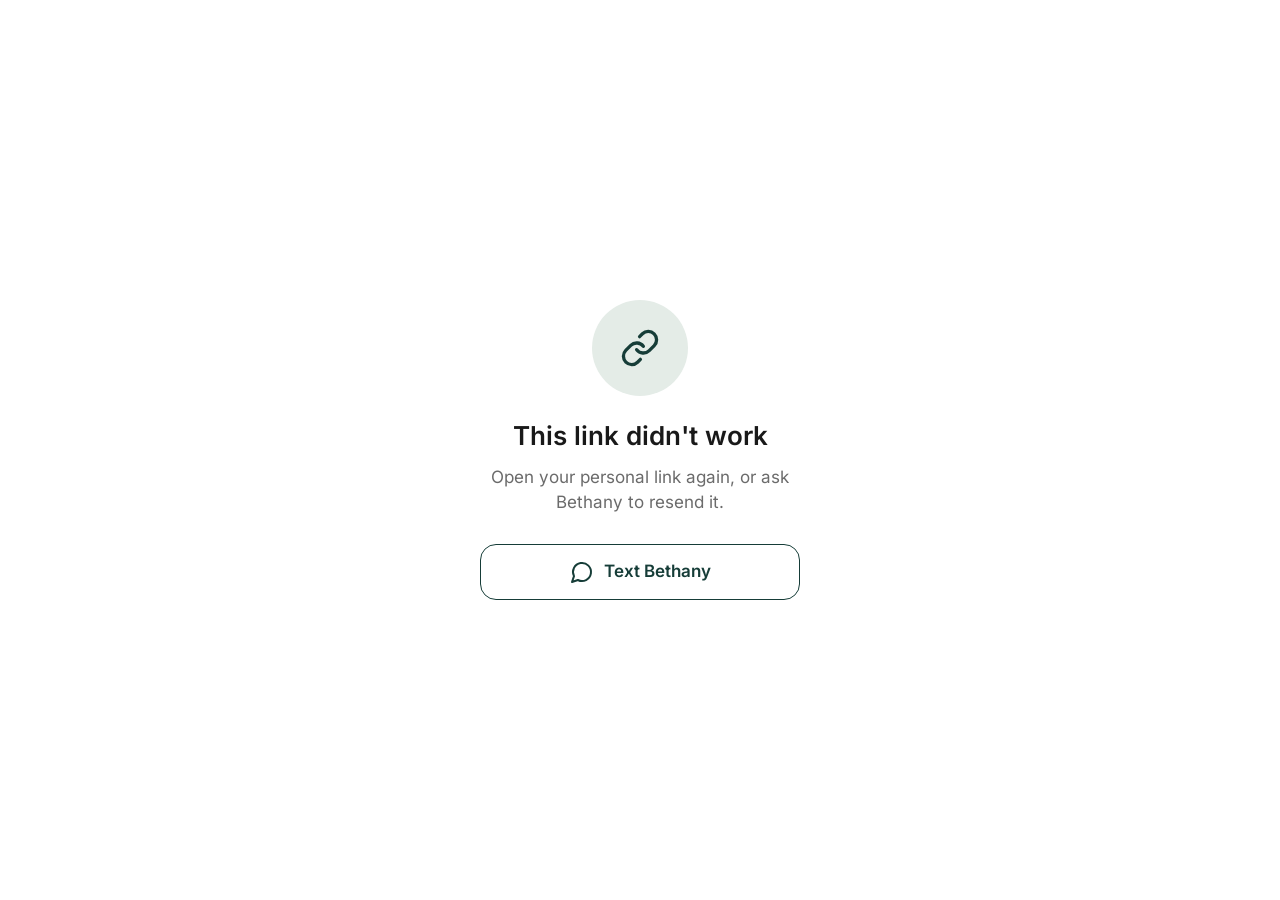
==== index.html @ 8ea7f1e4 "Stage 3: posting, editing, removing, and photos Co-Authored-By: Claude Fable 5.2 <noreply@anthropic." ====
<!DOCTYPE html>
<html lang="en">
<head>
<meta charset="utf-8">
<meta name="viewport" content="width=device-width, initial-scale=1, viewport-fit=cover">
<title>Village West Team</title>
<meta name="robots" content="noindex, nofollow">
<meta name="referrer" content="no-referrer">
<meta name="theme-color" content="#FFFFFF">
<meta name="apple-mobile-web-app-capable" content="yes">
<meta name="mobile-web-app-capable" content="yes">
<meta name="apple-mobile-web-app-title" content="VW Team">
<meta name="apple-mobile-web-app-status-bar-style" content="default">
<link rel="manifest" href="manifest.webmanifest">
<link rel="icon" type="image/png" href="icons/icon-192.png">
<link rel="apple-touch-icon" href="icons/icon-180.png">
<link rel="preload" href="fonts/inter-latin-wght-normal.woff2" as="font" type="font/woff2" crossorigin>
<link rel="stylesheet" href="app.css?v=7">
</head>
<body>
<div id="app" aria-live="polite"></div>
<nav id="tabbar" class="tabbar" hidden></nav>
<div id="toast" class="toast" role="status" aria-live="polite"></div>
<noscript><p style="padding:24px;font-family:sans-serif">This app needs JavaScript turned on.</p></noscript>
<script src="icons.js?v=7"></script>
<script src="app.js?v=7"></script>
</body>
</html>
---- app.css ----
/* Village West Team app. Hand-written styles, no CDN. */
@font-face {
  font-family: "Inter";
  font-style: normal;
  font-weight: 100 900;
  font-display: swap;
  src: url("fonts/inter-latin-wght-normal.woff2") format("woff2-variations");
  unicode-range: U+0000-00FF, U+0131, U+0152-0153, U+02BB-02BC, U+02C6, U+02DA, U+02DC, U+0304, U+0308, U+0329, U+2000-206F, U+20AC, U+2122, U+2191, U+2193, U+2212, U+2215, U+FEFF, U+FFFD;
}
@font-face {
  font-family: "Inter";
  font-style: normal;
  font-weight: 100 900;
  font-display: swap;
  src: url("fonts/inter-latin-ext-wght-normal.woff2") format("woff2-variations");
  unicode-range: U+0100-02BA, U+02BD-02C5, U+02C7-02CC, U+02CE-02D7, U+02DD-02FF, U+1E00-1E9F, U+1EF2-1EFF, U+2020, U+20A0-20AB, U+20AD-20C0, U+2113, U+2C60-2C7F, U+A720-A7FF;
}

:root {
  --bg: #FFFFFF;
  --text: #191919;
  --muted: #6B6B6B;
  --line: #ECECEA;
  --soft: #FAFAF9;
  --green: #163D38;
  --green-soft: #E4ECE7;
  --coral-line: #E58B7C;
  --coral-bg: #F8E6E1;
  --coral-text: #A63A2B;
  --badge: #C9432F;
  --tab-h: 72px;
  --safe-b: env(safe-area-inset-bottom, 0px);
  --safe-t: env(safe-area-inset-top, 0px);
}

* { box-sizing: border-box; }
html { -webkit-text-size-adjust: 100%; }
body {
  margin: 0;
  background: var(--bg);
  color: var(--text);
  font-family: "Inter", -apple-system, BlinkMacSystemFont, "Segoe UI", Roboto, sans-serif;
  font-size: 16px;
  line-height: 1.5;
  -webkit-font-smoothing: antialiased;
  -webkit-tap-highlight-color: transparent;
  overflow-wrap: anywhere;
}
button { font: inherit; color: inherit; background: none; border: 0; padding: 0; cursor: pointer; }
a { color: var(--green); }
h1, h2, h3, p { margin: 0; }
svg.ic { width: 24px; height: 24px; flex: none; fill: none; stroke: currentColor; stroke-width: 2; stroke-linecap: round; stroke-linejoin: round; }
:focus-visible { outline: 2px solid var(--green); outline-offset: 2px; }

#app { max-width: 430px; margin: 0 auto; min-height: 100vh; min-height: 100dvh; }
.screen { padding: calc(24px + var(--safe-t)) 24px calc(var(--tab-h) + var(--safe-b) + 32px); animation: fade .22s ease both; }
@keyframes fade { from { opacity: 0; transform: translateY(6px); } to { opacity: 1; transform: none; } }
@media (prefers-reduced-motion: reduce) { * { animation: none !important; transition: none !important; } }

/* Header */
.hello { display: flex; align-items: center; gap: 14px; margin-bottom: 24px; }
.avatar { width: 52px; height: 52px; border-radius: 50%; background: var(--green-soft); color: var(--green); display: flex; align-items: center; justify-content: center; font-weight: 600; font-size: 20px; flex: none; }
.hello-text { flex: 1; min-width: 0; }
.hello-small { color: var(--muted); font-size: 14px; line-height: 1.3; }
.hello-name { font-size: 22px; font-weight: 600; line-height: 1.25; white-space: nowrap; overflow: hidden; text-overflow: ellipsis; }
.brand { display: flex; flex-direction: column; align-items: flex-end; gap: 4px; flex: none; }
.wordmark { font-size: 11px; letter-spacing: .28em; color: var(--muted); font-weight: 500; white-space: nowrap; margin-right: -.28em; }
.beta { font-size: 10px; font-weight: 600; letter-spacing: .08em; text-transform: uppercase; color: var(--green); background: var(--green-soft); border-radius: 999px; padding: 2px 8px; }

/* Cards and buttons */
.card { border: 1px solid var(--line); border-radius: 20px; padding: 20px; background: #fff; }
.card + .card { margin-top: 16px; }
.card-title { font-size: 17px; font-weight: 600; line-height: 1.35; }
.muted { color: var(--muted); }
.small { font-size: 14px; }
.btn { display: flex; align-items: center; justify-content: center; gap: 10px; width: 100%; min-height: 56px; padding: 12px 20px; border-radius: 16px; font-weight: 600; font-size: 17px; text-decoration: none; transition: transform .08s ease, opacity .15s ease; }
.btn:active { transform: scale(.985); }
.btn-primary { background: var(--green); color: #fff; }
.btn-outline { border: 1.5px solid var(--green); color: var(--green); background: #fff; }
.btn[disabled] { opacity: .55; }
.section-label { font-size: 13px; letter-spacing: .12em; text-transform: uppercase; color: var(--muted); font-weight: 600; margin: 28px 0 12px; }
.rows { margin-top: 12px; }
.row { display: flex; justify-content: space-between; gap: 16px; padding: 12px 0; border-top: 1px solid var(--line); font-size: 15px; }
.row:first-child { border-top: 0; }
.row b { font-weight: 600; text-align: right; }

/* Centered states */
.center { min-height: calc(100vh - var(--tab-h)); min-height: calc(100dvh - var(--tab-h)); display: flex; flex-direction: column; align-items: center; justify-content: center; text-align: center; padding: 32px 28px; animation: fade .22s ease both; }
.center.full { min-height: 100vh; min-height: 100dvh; }
.bubble { width: 96px; height: 96px; border-radius: 50%; background: var(--green-soft); color: var(--green); display: flex; align-items: center; justify-content: center; margin-bottom: 24px; }
.bubble svg.ic { width: 40px; height: 40px; }
.bubble.coral { background: var(--coral-bg); color: var(--coral-text); }
.center h1 { font-size: 26px; font-weight: 600; line-height: 1.25; margin-bottom: 12px; }
.center p { color: var(--muted); font-size: 17px; max-width: 320px; }
.center .btn { margin-top: 28px; max-width: 320px; }

/* Skeleton */
.sk { background: #F1F1EF; border-radius: 10px; animation: pulse 1.3s ease-in-out infinite; }
.sk-circle { width: 52px; height: 52px; border-radius: 50%; }
.sk-card { height: 150px; border-radius: 20px; margin-top: 16px; }
@keyframes pulse { 0%, 100% { opacity: 1; } 50% { opacity: .45; } }

/* Bottom bar */
.tabbar { position: fixed; left: 0; right: 0; bottom: 0; z-index: 20; background: rgba(255, 255, 255, .96); backdrop-filter: blur(10px); -webkit-backdrop-filter: blur(10px); border-top: 1px solid var(--line); padding-bottom: var(--safe-b); }
.tabbar[hidden] { display: none; }
.tabbar-in { max-width: 430px; margin: 0 auto; display: flex; height: var(--tab-h); }
.tab { flex: 1; min-width: 0; display: flex; flex-direction: column; align-items: center; justify-content: center; gap: 4px; color: var(--muted); font-size: 12px; font-weight: 500; position: relative; }
.tab.on { color: var(--green); font-weight: 600; }
.tab .ic-wrap { position: relative; display: flex; }
.tab .count { position: absolute; top: -7px; right: -12px; min-width: 20px; height: 20px; padding: 0 5px; border-radius: 999px; background: var(--badge); color: #fff; font-size: 12px; font-weight: 600; display: flex; align-items: center; justify-content: center; border: 2px solid #fff; box-sizing: content-box; }

/* Toast */
.toast { position: fixed; left: 50%; bottom: calc(var(--tab-h) + var(--safe-b) + 16px); transform: translate(-50%, 20px); background: var(--text); color: #fff; padding: 12px 18px; border-radius: 14px; font-size: 15px; font-weight: 500; opacity: 0; pointer-events: none; transition: opacity .2s ease, transform .2s ease; z-index: 40; max-width: calc(100vw - 48px); text-align: center; }
.toast.show { opacity: 1; transform: translate(-50%, 0); }

/* ---------- Stage 2: Home, Bulletins, post ---------- */
.screen.fade { animation: fade .22s ease both; }
.screen.slide { animation: slide .26s cubic-bezier(.2,.7,.2,1) both; }
.screen { animation: none; }
@keyframes slide { from { opacity: 0; transform: translateX(28px); } to { opacity: 1; transform: none; } }

.brand { flex-direction: row; align-items: center; gap: 8px; }
.wordmark { margin-right: 0; }
.beta { letter-spacing: .06em; padding: 2px 7px; }
@media (max-width: 359px) { .brand { flex-direction: column; align-items: flex-end; gap: 4px; } }

.dot { width: 8px; height: 8px; border-radius: 50%; flex: none; display: inline-block; }
.tag { display: inline-flex; align-items: center; gap: 8px; border-radius: 999px; padding: 6px 12px 6px 10px; font-size: 14px; font-weight: 600; line-height: 1.2; max-width: 100%; }
.pill { display: inline-flex; align-items: center; gap: 4px; border-radius: 999px; padding: 6px 12px; font-size: 14px; font-weight: 600; line-height: 1.2; white-space: nowrap; flex: none; }
.pill-coral { background: var(--coral-bg); color: var(--coral-text); }
.pill-read { background: var(--green-soft); color: var(--green); }
.pill svg.ic { width: 15px; height: 15px; stroke-width: 2.5; }
.card-top { display: flex; align-items: center; justify-content: space-between; gap: 10px; margin-bottom: 14px; flex-wrap: wrap; }

/* "N posts to read" */
.todo { display: flex; align-items: center; gap: 14px; border: 1.5px solid var(--coral-line); border-radius: 20px; padding: 18px 16px 18px 20px; }
.todo-text { flex: 1; min-width: 0; }
.todo-count { font-size: 19px; font-weight: 600; line-height: 1.3; }
.todo-sub { color: var(--muted); font-size: 15px; }
.btn-start { background: var(--coral-bg); color: var(--coral-text); font-weight: 600; font-size: 16px; border-radius: 999px; min-height: 48px; padding: 0 22px; flex: none; }
.btn-start:active { transform: scale(.97); }

.calm { display: flex; align-items: center; gap: 16px; border: 1px solid var(--line); background: var(--soft); border-radius: 20px; padding: 18px 20px; }
.calm-title { font-size: 17px; font-weight: 600; }
.calm-sub { color: var(--muted); font-size: 15px; }
.bubble.sm { width: 48px; height: 48px; margin: 0; flex: none; }
.bubble.sm svg.ic { width: 22px; height: 22px; }

/* Unread card */
.post-card { padding: 20px; }
.post-card + .post-card, .rows-list + .post-card, .post-card + .post-row, .post-row + .post-card { margin-top: 14px; }
.post-card .card-title { margin-bottom: 8px; }
.preview { color: var(--muted); font-size: 15.5px; line-height: 1.5; display: -webkit-box; -webkit-line-clamp: 2; -webkit-box-orient: vertical; overflow: hidden; }
.meta { color: var(--muted); font-size: 14px; margin-top: 10px; }
.post-card .btn { margin-top: 16px; }
.minis { display: flex; flex-wrap: wrap; gap: 6px 12px; margin: 0 0 8px; }
.mini { display: inline-flex; align-items: center; gap: 4px; font-size: 13px; font-weight: 500; color: var(--muted); }
.mini svg.ic { width: 13px; height: 13px; }
.mini-updated { color: var(--coral-text); font-weight: 600; }

/* Compact rows */
.rows-list { display: flex; flex-direction: column; gap: 10px; }
.post-row { display: flex; align-items: center; gap: 12px; width: 100%; text-align: left; background: var(--soft); border: 1px solid var(--line); border-radius: 18px; padding: 14px 12px 14px 16px; min-height: 64px; }
.post-row + .post-row { margin-top: 10px; }
.rows-list .post-row + .post-row { margin-top: 0; }
.post-row:active { background: #F3F3F1; }
.post-row > svg.ic { color: var(--muted); width: 20px; height: 20px; }
.post-row-text { flex: 1; min-width: 0; display: flex; flex-direction: column; gap: 3px; }
.post-row-title { font-size: 16px; font-weight: 600; line-height: 1.35; display: -webkit-box; -webkit-line-clamp: 2; -webkit-box-orient: vertical; overflow: hidden; }
.post-row-sub { font-size: 14px; color: var(--muted); display: flex; align-items: center; flex-wrap: wrap; gap: 4px; }
.row-read { display: inline-flex; align-items: center; gap: 4px; }
.row-read svg.ic, .row-pin svg.ic { width: 14px; height: 14px; }
.row-pin { display: inline-flex; }
.link-btn { display: flex; align-items: center; justify-content: center; gap: 4px; width: 100%; min-height: 48px; margin-top: 8px; color: var(--green); font-weight: 600; font-size: 15px; }
.link-btn svg.ic { width: 18px; height: 18px; }

/* Bulletins */
.page-title { font-size: 26px; font-weight: 600; line-height: 1.2; margin-bottom: 16px; }
.search { display: flex; align-items: center; gap: 10px; border: 1px solid var(--line); background: var(--soft); border-radius: 14px; padding: 0 14px; height: 50px; color: var(--muted); }
.search:focus-within { border-color: var(--green); background: #fff; }
.search svg.ic { width: 20px; height: 20px; }
.search input { flex: 1; min-width: 0; border: 0; outline: 0; background: none; font: inherit; font-size: 16px; color: var(--text); height: 100%; -webkit-appearance: none; appearance: none; }
.chips { display: flex; gap: 8px; overflow-x: auto; margin: 14px -24px 18px; padding: 2px 24px; scrollbar-width: none; -webkit-overflow-scrolling: touch; }
.chips::-webkit-scrollbar { display: none; }
.chip { display: inline-flex; align-items: center; gap: 8px; flex: none; min-height: 44px; padding: 0 16px; border-radius: 999px; border: 1px solid var(--line); background: #fff; font-size: 15px; font-weight: 500; color: var(--text); white-space: nowrap; }
.chip.on { background: var(--green); border-color: var(--green); color: #fff; }
.empty { display: flex; flex-direction: column; align-items: center; text-align: center; gap: 6px; padding: 40px 12px; }
.empty .bubble { margin-bottom: 10px; }
.btn.sm { min-height: 48px; width: auto; padding: 0 22px; font-size: 16px; margin-top: 14px; }

/* Open post */
.post-screen { padding-top: calc(16px + var(--safe-t)); padding-bottom: 40px; }
.post-screen.has-bar { padding-bottom: calc(170px + var(--safe-b)); }
.post-top { display: flex; align-items: center; justify-content: space-between; margin: 0 -6px 22px; min-height: 48px; }
.back { width: 48px; height: 48px; border-radius: 50%; border: 1px solid var(--line); display: flex; align-items: center; justify-content: center; flex: none; background: #fff; }
.back:active { background: var(--soft); }
.back-spacer { width: 48px; flex: none; }
.progress { text-align: center; }
.progress-text { font-size: 14px; font-weight: 500; color: var(--muted); }
.segs { display: flex; gap: 5px; justify-content: center; margin-top: 7px; }
.seg { width: 34px; max-width: 12vw; height: 4px; border-radius: 4px; background: var(--line); }
.seg.on { background: var(--green); }
.post-title { font-size: 25px; font-weight: 600; line-height: 1.25; letter-spacing: -.01em; }
.post-screen .meta { margin: 10px 0 0; font-size: 15px; }
.post-screen .minis { margin: 8px 0 0; }
.post-body { margin-top: 22px; font-size: 17px; line-height: 1.6; white-space: pre-wrap; }
.post-body a { color: var(--green); font-weight: 500; text-underline-offset: 2px; }
.links { margin-top: 26px; display: flex; flex-direction: column; gap: 12px; }
.link-row { display: flex; align-items: center; gap: 14px; min-height: 60px; padding: 12px 14px 12px 18px; border: 1px solid var(--line); background: var(--soft); border-radius: 18px; color: var(--text); text-decoration: none; font-weight: 600; font-size: 16px; }
.link-row span { flex: 1; min-width: 0; }
.link-row svg.ic:last-child { color: var(--muted); width: 20px; height: 20px; }
.link-row svg.ic:first-child { width: 22px; height: 22px; }

.readbar { position: fixed; left: 0; right: 0; bottom: 0; z-index: 20; background: rgba(255,255,255,.97); backdrop-filter: blur(10px); -webkit-backdrop-filter: blur(10px); border-top: 1px solid var(--line); padding: 16px 20px calc(16px + var(--safe-b)); animation: rise .25s ease both; }
@keyframes rise { from { transform: translateY(12px); opacity: 0; } to { transform: none; opacity: 1; } }
.readbar-in { max-width: 390px; margin: 0 auto; }
.readbar-note { color: var(--muted); font-size: 14px; line-height: 1.4; text-align: center; margin-top: 10px; }
.readbar.quiet { background: var(--soft); }
.read-done { display: flex; align-items: center; justify-content: center; gap: 8px; color: var(--green); font-weight: 600; font-size: 15px; min-height: 28px; }
.read-done svg.ic { width: 18px; height: 18px; stroke-width: 2.5; }
.post-screen.has-bar:has(+ .readbar.quiet) { padding-bottom: calc(96px + var(--safe-b)); }

/* All caught up */
.done { display: flex; flex-direction: column; align-items: center; text-align: center; padding: 12px 8px 4px; }
.done .bubble { margin-bottom: 20px; }
.done h1 { font-size: 26px; font-weight: 600; line-height: 1.25; margin-bottom: 10px; }
.done p { color: var(--muted); font-size: 17px; max-width: 320px; }

/* Toast sits at the top so it never covers the Mark as read button. */
.toast { bottom: auto; top: calc(14px + var(--safe-t)); transform: translate(-50%, -16px); }
.toast.show { transform: translate(-50%, 0); }

/* ---------- Stage 2 polish ---------- */
/* Screens fade in without moving, so nothing appears to shift or resize when a post opens. */
@keyframes fade { from { opacity: 0; } to { opacity: 1; } }
.screen.slide { animation: fade .2s ease both; }
.readbar { animation: none; }
html, body { overflow-x: hidden; }
.hello { margin-bottom: 22px; }
.hello-small { font-size: 15px; }
.hello-name { font-size: 26px; }
.sep { margin: 0 2px; }
.mini-new { color: #fff; background: var(--badge); border-radius: 999px; padding: 1px 8px; font-weight: 600; font-size: 12px; }
.btn.holding { position: relative; overflow: hidden; opacity: .7; }
.btn.holding::after { content: ""; position: absolute; left: 0; bottom: 0; height: 4px; width: 100%; background: rgba(255,255,255,.55); transform-origin: left; animation: hold 3s linear both; }
@keyframes hold { from { transform: scaleX(0); } to { transform: scaleX(1); } }
.ptr { position: fixed; top: calc(var(--safe-t) - 44px); left: 50%; width: 40px; height: 40px; border-radius: 50%; background: #fff; border: 1px solid var(--line); display: flex; align-items: center; justify-content: center; color: var(--green); opacity: 0; transform: translate(-50%, 0); transition: transform .2s ease, opacity .2s ease; z-index: 30; pointer-events: none; }
.ptr svg.ic { width: 20px; height: 20px; }
.ptr.spin svg.ic { animation: spin .8s linear infinite; }
@keyframes spin { to { transform: rotate(360deg); } }

/* Screen changes: nothing on the page animates. A veil fades off the top instead. */
.screen, .screen.fade, .screen.slide, .center { animation: none !important; }
.veil { position: fixed; inset: 0; background: #fff; opacity: 0; pointer-events: none; z-index: 15; }
.veil.go { animation: veil .22s ease-out both; }
@keyframes veil { from { opacity: .9; } to { opacity: 0; } }
.post-row .row-read { color: var(--green); font-size: 14px; font-weight: 600; flex: none; gap: 3px; }
.post-row .row-read svg.ic { width: 15px; height: 15px; stroke-width: 2.5; color: var(--green); }
.post-row { gap: 10px; }

/* ---------- Stage 3: posting ---------- */
.fab { position: fixed; right: max(16px, calc(50vw - 199px)); bottom: calc(var(--tab-h) + var(--safe-b) + 16px); z-index: 18; display: inline-flex; align-items: center; gap: 8px; min-height: 52px; padding: 0 20px 0 16px; border-radius: 999px; background: var(--green); color: #fff; font-weight: 600; font-size: 16px; box-shadow: 0 4px 14px rgba(22, 61, 56, .22); }
.fab:active { transform: scale(.97); }
.fab svg.ic { width: 20px; height: 20px; stroke-width: 2.5; }
.screen:has(+ .fab) { padding-bottom: calc(var(--tab-h) + var(--safe-b) + 96px); }

.stats { display: inline-flex; align-items: center; gap: 8px; margin-top: 12px; padding: 6px 12px; border-radius: 999px; background: var(--soft); border: 1px solid var(--line); font-size: 14px; font-weight: 600; }
.stats svg.ic { width: 16px; height: 16px; color: var(--muted); }

.photo { display: block; width: 100%; margin-top: 20px; border-radius: 18px; overflow: hidden; background: #F1F1EF; position: relative; max-height: 70vh; }
.photo img { display: block; width: 100%; height: 100%; object-fit: cover; }
.photo .sk { position: absolute; inset: 0; border-radius: 0; }
.photo-fail { position: absolute; inset: 0; display: flex; align-items: center; justify-content: center; gap: 8px; color: var(--muted); font-size: 15px; padding: 12px; text-align: center; }
.photo-fail svg.ic { width: 18px; height: 18px; }
.viewer { position: fixed; inset: 0; z-index: 60; background: rgba(0, 0, 0, .92); display: flex; align-items: center; justify-content: center; overflow: auto; }
.viewer img { max-width: 100%; max-height: 100%; object-fit: contain; }
.viewer-close { position: fixed; top: calc(12px + var(--safe-t)); right: 12px; width: 48px; height: 48px; border-radius: 50%; background: rgba(255, 255, 255, .16); color: #fff; display: flex; align-items: center; justify-content: center; }

.compose { padding-bottom: calc(120px + var(--safe-b)); padding-top: calc(16px + var(--safe-t)); }
.compose-head { font-size: 17px; font-weight: 600; }
.lbl { display: block; font-size: 14px; font-weight: 600; margin: 22px 0 8px; }
.lbl .opt { font-weight: 400; color: var(--muted); margin-left: 4px; }
.input { display: block; width: 100%; border: 1px solid var(--line); background: var(--soft); border-radius: 14px; padding: 13px 14px; font: inherit; font-size: 16px; color: var(--text); min-height: 50px; -webkit-appearance: none; appearance: none; outline: 0; resize: none; }
.input:focus { border-color: var(--green); background: #fff; }
.input::placeholder { color: #9A9A98; }
.title-input { font-size: 19px; font-weight: 600; line-height: 1.3; overflow: hidden; }
.body-input { line-height: 1.55; min-height: 190px; resize: vertical; }
input[type="date"].input { min-width: 0; text-align: left; }
.chips.wrap { flex-wrap: wrap; overflow: visible; margin: 0; padding: 0; }
.seg-group { display: flex; gap: 8px; flex-wrap: wrap; }
.seg-btn { flex: 1 1 auto; min-height: 48px; padding: 0 14px; border-radius: 14px; border: 1px solid var(--line); background: #fff; font-size: 15px; font-weight: 500; white-space: nowrap; }
.seg-btn.on { background: var(--green); border-color: var(--green); color: #fff; font-weight: 600; }
.people { margin-top: 10px; border: 1px solid var(--line); border-radius: 18px; overflow: hidden; }
.person { display: flex; align-items: center; gap: 12px; width: 100%; min-height: 50px; padding: 0 14px; text-align: left; font-size: 16px; border-top: 1px solid var(--line); }
.person:first-child { border-top: 0; }
.person.on { background: var(--soft); font-weight: 600; }
.tick { width: 24px; height: 24px; border-radius: 8px; border: 1.5px solid #CFCFCB; display: flex; align-items: center; justify-content: center; flex: none; }
.person.on .tick { background: var(--green); border-color: var(--green); color: #fff; }
.tick svg.ic { width: 16px; height: 16px; stroke-width: 3; }
.group { margin-top: 22px; border: 1px solid var(--line); border-radius: 18px; overflow: hidden; }
.switch-row { display: flex; align-items: center; gap: 14px; width: 100%; text-align: left; padding: 14px 16px; min-height: 60px; border-top: 1px solid var(--line); }
.switch-row:first-child { border-top: 0; }
.switch-text { flex: 1; min-width: 0; display: flex; flex-direction: column; gap: 2px; }
.switch-label { font-size: 16px; font-weight: 600; }
.switch-hint { font-size: 14px; color: var(--muted); line-height: 1.4; }
.switch { width: 50px; height: 30px; border-radius: 999px; background: #D8D8D4; position: relative; flex: none; transition: background .15s ease; }
.switch span { position: absolute; top: 3px; left: 3px; width: 24px; height: 24px; border-radius: 50%; background: #fff; transition: transform .15s ease; box-shadow: 0 1px 2px rgba(0, 0, 0, .15); }
.switch.on { background: var(--green); }
.switch.on span { transform: translateX(20px); }
.more-btn { display: flex; align-items: center; gap: 4px; min-height: 48px; margin-top: 14px; color: var(--green); font-weight: 600; font-size: 15px; }
.more-btn svg.ic { width: 18px; height: 18px; transform: rotate(90deg); }
.more-btn[aria-expanded="true"] svg.ic { transform: rotate(90deg); }
.more .group { margin-top: 6px; }
.pair { display: flex; flex-direction: column; gap: 8px; margin-bottom: 14px; }
.danger-link { display: block; width: 100%; min-height: 48px; margin-top: 18px; color: var(--coral-text); font-weight: 600; font-size: 15px; text-align: center; }
.photo-pick { position: relative; display: flex; flex-direction: column; align-items: center; justify-content: center; gap: 4px; width: 100%; min-height: 110px; border: 1.5px dashed #CFCFCB; border-radius: 18px; color: var(--green); font-weight: 600; font-size: 16px; background: #fff; overflow: hidden; }
.photo-pick small { font-weight: 400; color: var(--muted); font-size: 14px; }
.photo-pick.has { border: 0; min-height: 0; background: #F1F1EF; }
.photo-pick.has img { display: block; width: 100%; max-height: 320px; object-fit: cover; }
.photo-pick.busy { color: var(--muted); font-weight: 500; border-style: solid; border-color: var(--line); }
.photo-note { padding: 28px 16px; color: var(--muted); font-weight: 500; }
.photo-x { position: absolute; top: 8px; right: 8px; width: 44px; height: 44px; border-radius: 50%; background: rgba(25, 25, 25, .72); color: #fff; display: flex; align-items: center; justify-content: center; }
.photo-x svg.ic { width: 20px; height: 20px; }

.sheet-wrap { position: fixed; inset: 0; z-index: 50; background: rgba(25, 25, 25, .38); display: flex; align-items: flex-end; justify-content: center; }
.sheet { width: 100%; max-width: 430px; background: #fff; border-radius: 24px 24px 0 0; padding: 24px 20px calc(20px + var(--safe-b)); display: flex; flex-direction: column; gap: 10px; max-height: 88vh; overflow: auto; }
.sheet h2 { font-size: 21px; font-weight: 600; line-height: 1.3; }
.sheet p { color: var(--muted); font-size: 16px; }
.sheet .sheet-title { color: var(--text); font-weight: 600; font-size: 17px; margin-bottom: 4px; }
.sheet .btn { margin-top: 6px; }
.btn-ghost { color: var(--green); min-height: 48px; }
.btn-danger { background: var(--badge); color: #fff; }
.sum { display: flex; justify-content: space-between; gap: 16px; padding: 11px 0; border-top: 1px solid var(--line); font-size: 15px; }
.sum span { color: var(--muted); flex: none; }
.sum b { font-weight: 600; text-align: right; }
.choice { display: flex; flex-direction: column; gap: 3px; width: 100%; text-align: left; padding: 16px; border: 1px solid var(--line); border-radius: 18px; background: var(--soft); min-height: 64px; }
.choice:active { border-color: var(--green); }
.choice b { font-size: 17px; font-weight: 600; }
.choice span { font-size: 15px; color: var(--muted); line-height: 1.4; }
.sheet-busy { display: flex; flex-direction: column; align-items: center; gap: 14px; padding: 26px 0 30px; }
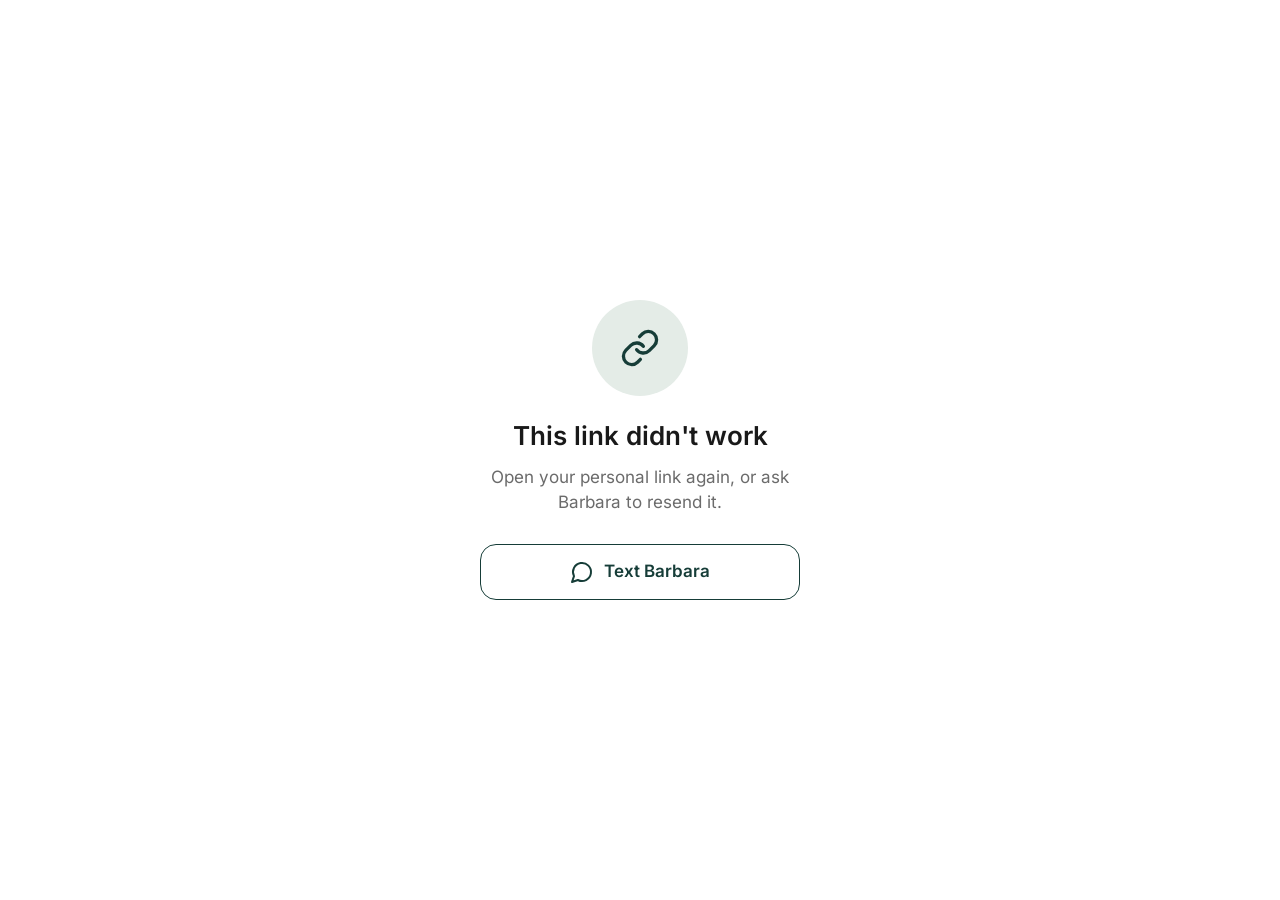
==== commit b72b4051: "Make TEAM bigger on the home screen icon Co-Authored-By: Claude Fable 5.2 <noreply@anthropic.com> Cl" ====
--- a/index.html
+++ b/index.html
@@ -12,17 +12,41 @@
 <meta name="apple-mobile-web-app-title" content="VW Team">
 <meta name="apple-mobile-web-app-status-bar-style" content="default">
 <link rel="manifest" href="manifest.webmanifest">
-<link rel="icon" type="image/png" href="icons/icon-192.png">
-<link rel="apple-touch-icon" href="icons/icon-180.png">
+<link rel="icon" type="image/png" href="icons/icon-192.png?i=2">
+<link rel="apple-touch-icon" href="icons/icon-180.png?i=2">
 <link rel="preload" href="fonts/inter-latin-wght-normal.woff2" as="font" type="font/woff2" crossorigin>
-<link rel="stylesheet" href="app.css?v=7">
 </head>
 <body>
 <div id="app" aria-live="polite"></div>
 <nav id="tabbar" class="tabbar" hidden></nav>
 <div id="toast" class="toast" role="status" aria-live="polite"></div>
 <noscript><p style="padding:24px;font-family:sans-serif">This app needs JavaScript turned on.</p></noscript>
-<script src="icons.js?v=7"></script>
-<script src="app.js?v=7"></script>
+<script>
+/* Loads the newest app files. version.json is never cached, so an update shows up the next time the app opens. */
+(function () {
+  var d = document, done = false, last = '';
+  try { last = localStorage.getItem('vwp.v') || ''; } catch (e) {}
+  function add(tag, attrs, parent, next) {
+    var el = d.createElement(tag), fired = false;
+    function go() { if (!fired) { fired = true; if (next) next(); } }
+    for (var k in attrs) el[k] = attrs[k];
+    el.onload = go; el.onerror = go;
+    parent.appendChild(el);
+    if (next) setTimeout(go, 4000);
+  }
+  function start(v) {
+    if (done) return; done = true;
+    try { localStorage.setItem('vwp.v', v); } catch (e) {}
+    add('link', { rel: 'stylesheet', href: 'app.css?v=' + v }, d.head, function () {
+      add('script', { src: 'icons.js?v=' + v }, d.body, function () { add('script', { src: 'app.js?v=' + v }, d.body); });
+    });
+  }
+  fetch('version.json?t=' + Date.now(), { cache: 'no-store' })
+    .then(function (r) { return r.json(); })
+    .then(function (j) { start(String(j.v)); })
+    .catch(function () { start(last || '12'); });
+  setTimeout(function () { start(last || '12'); }, 2500);
+})();
+</script>
 </body>
 </html>
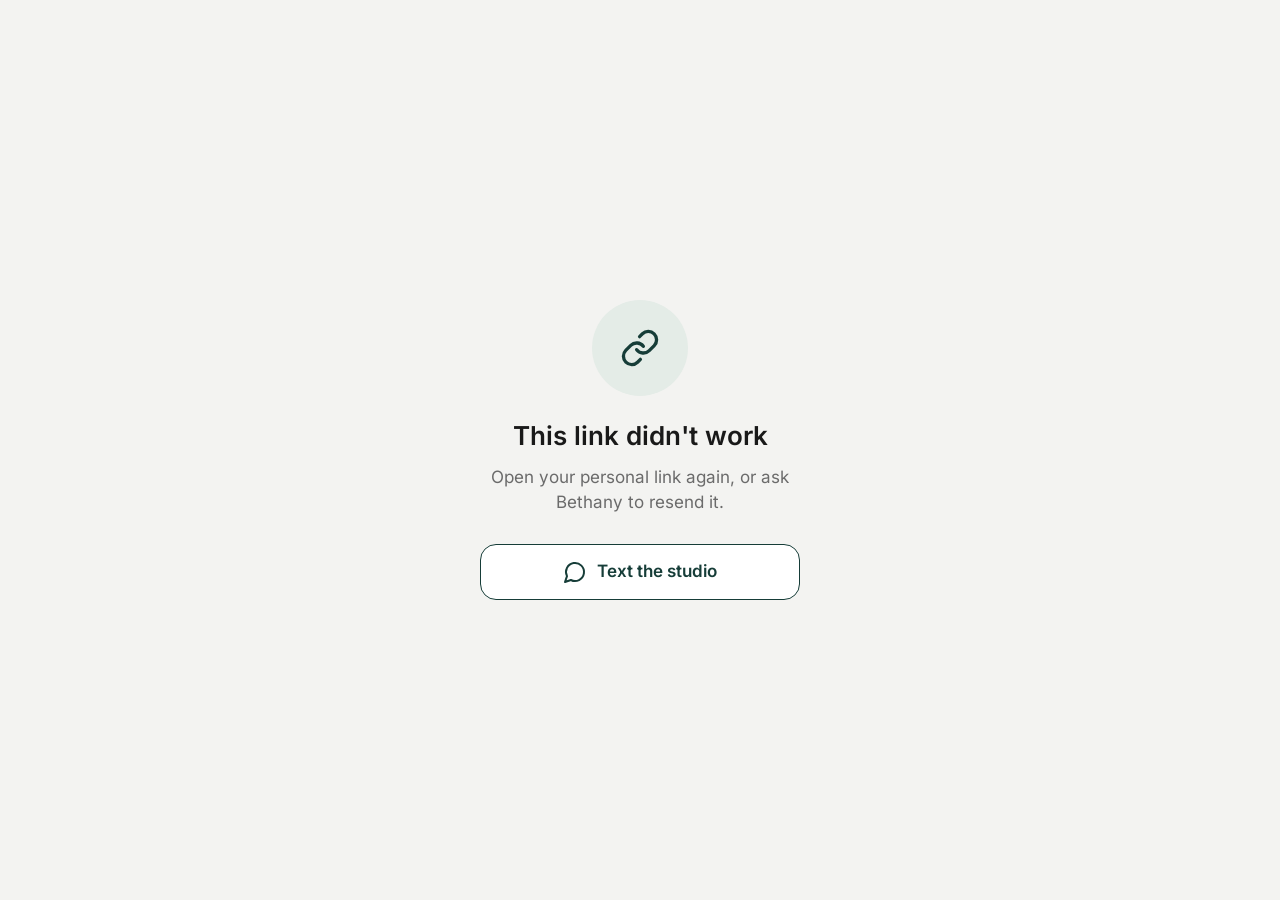
==== commit 90fdc21b: "Soft gray page with white cards, and a text size setting Co-Authored-By: Claude Fable 5.2 <noreply@a" ====
--- a/index.html
+++ b/index.html
@@ -6,7 +6,7 @@
 <title>Village West Team</title>
 <meta name="robots" content="noindex, nofollow">
 <meta name="referrer" content="no-referrer">
-<meta name="theme-color" content="#FFFFFF">
+<meta name="theme-color" content="#F3F3F1">
 <meta name="apple-mobile-web-app-capable" content="yes">
 <meta name="mobile-web-app-capable" content="yes">
 <meta name="apple-mobile-web-app-title" content="VW Team">
